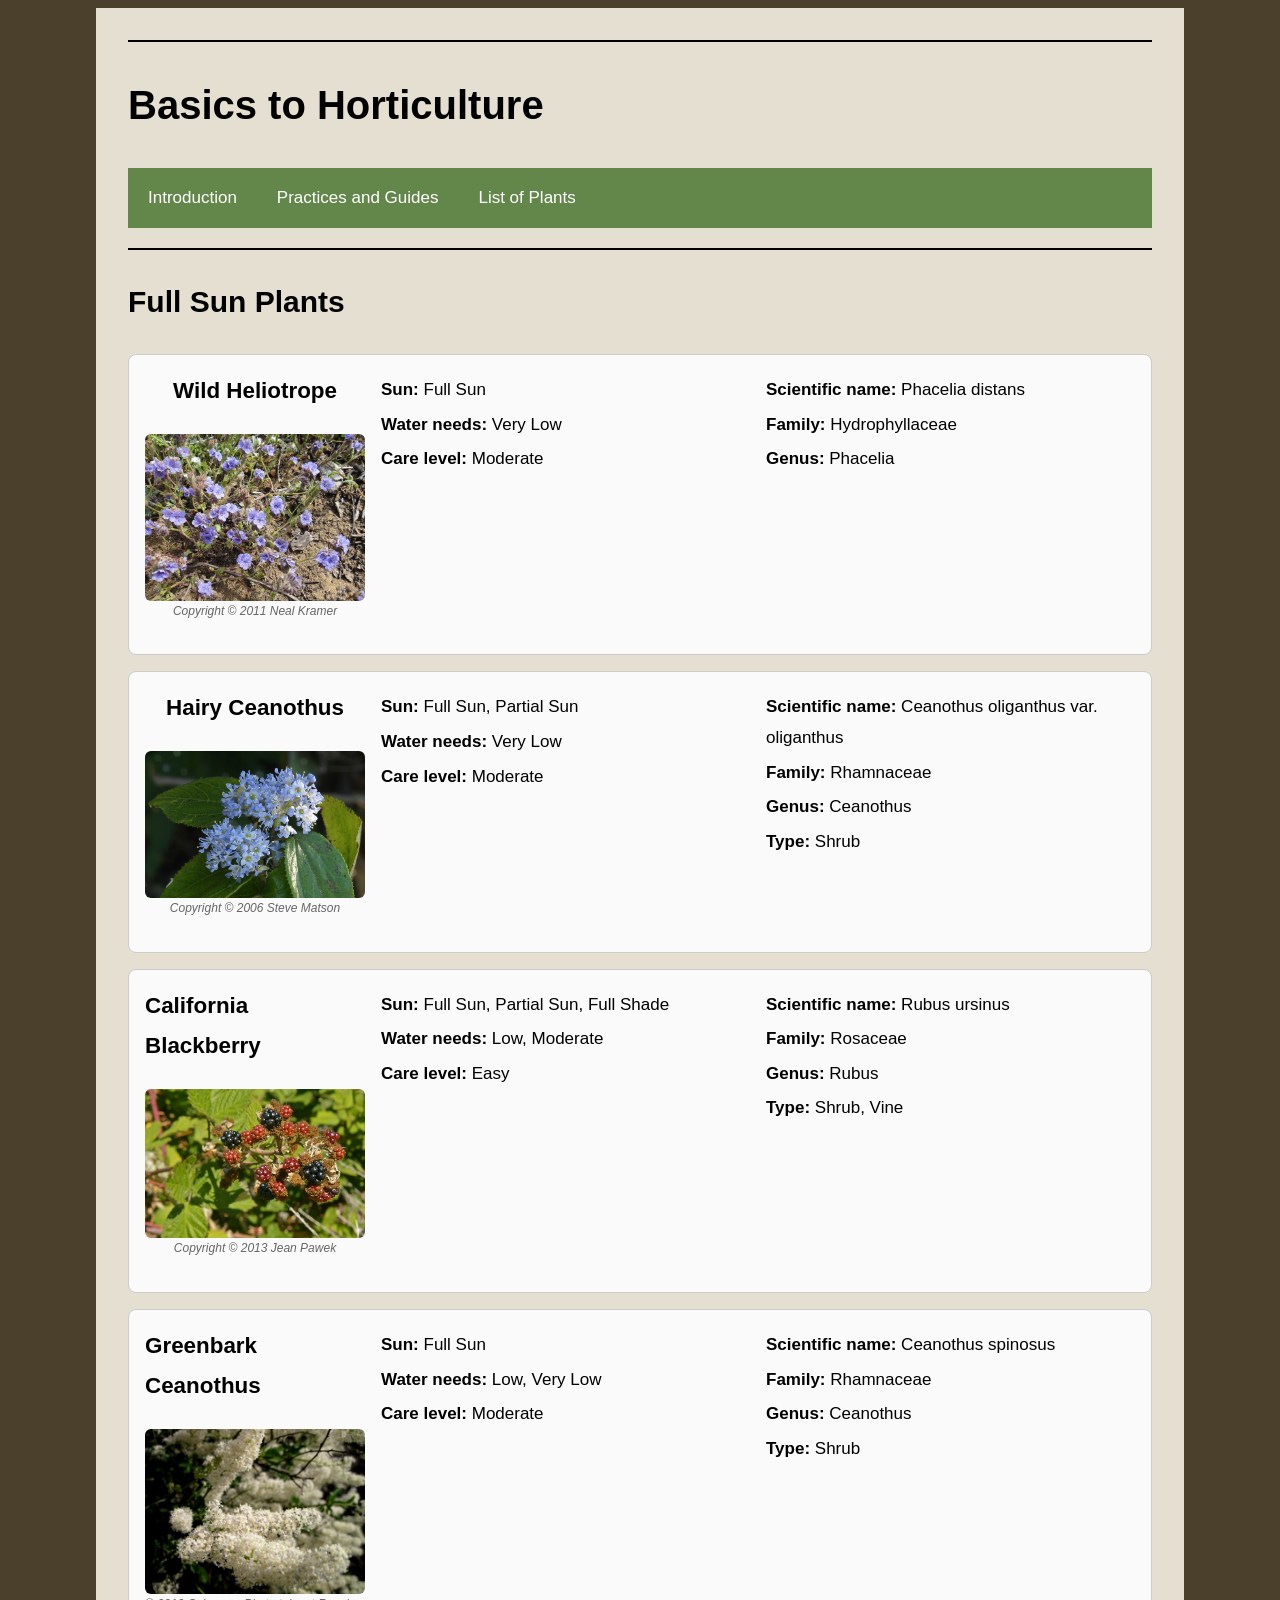
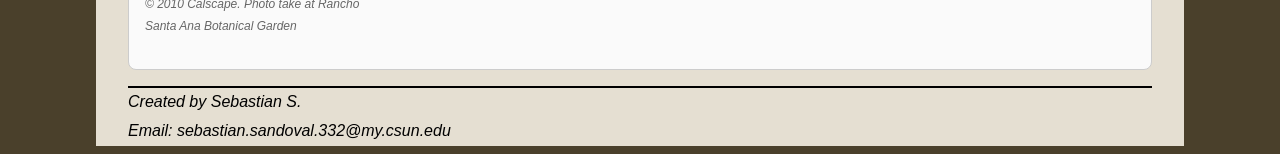
==== fullsunplants.html @ 0e95c701 "Completed currently" ====
<!-- ideal layout nav:  -->
<!-- Home, Plants < full sun, partial sun, full shade>, planters, guide -->
<!-- Home: what is horticulture, its importance, how it can be practiced at home
    Plants: essential a list of a few plants, tells people about recomended sun level, water level, rec dirt type, etc
    Platners: (may remove) Composting guide
    Guide: Possibly used to reference symbol im using -->
<!DOCTYPE html>
<html lang="en">

    <!-- Headder information -->
    <head>
        <meta charset="utf-8" />
        <link href="css/style.css" rel="stylesheet" type="text/css" />
        <title>Beginner Introduction to Horticulture</title>
    </head>

    <body>
        <!-- headder and navigation -->
        <header role="banner" class="navigation">
            <h1>Basics to Horticulture</h1>
            <nav role="navigation">
                <ul>
                    <li><a href="index.html" title="Introduction">Introduction</a></li>
                    <li><a href="guide.html" title="Practices and Guides">Practices and Guides</a></li>
                    <li>
                        <a href="plantindex.html" title="List of Plants"> List of Plants</a>
                        <ul role="menu" class="submenu">
                            <li><a class="active" href="fullsunplants.html" title="Full Sun Plants">Full Sun Plants</a></li>
                            <li><a href="partialsunplants.html" title="Partial Sun Plants">Partial Sun Plants</a></li>
                            <li><a href="fulshadeplants.html" title="Full Shade Plants"> Full Shade Plants</a></li>
                        </ul>
                    </li>
                </ul>
            </nav>
        </header>
        <article>
            <!-- Body -->
            <h2>Full Sun Plants</h2>
            <section class="plant" id="wild-heliotrope">
                <div class="media">
                    <h3>Wild Heliotrope</h3>
                    <img src="images/0000_0000_0911_1178.jpeg" alt="Wild Heliotrope plant">
                    <small class="copyright">Copyright © 2011 Neal Kramer</small>
                </div>

                <section class="about">
                    <p><strong>Sun:</strong> Full Sun</p>
                    <p><strong>Water needs:</strong> Very Low</p>
                    <p><strong>Care level:</strong> Moderate</p>
                </section>

                <section class="description">
                    <p><strong>Scientific name:</strong> Phacelia distans</p>
                    <p><strong>Family:</strong> Hydrophyllaceae</p>
                    <p><strong>Genus:</strong> Phacelia</p>
                </section>
            </section>

            <section class="plant" id="Hairy Ceanothus">
                <div class="media">
                    <h3>Hairy Ceanothus</h3>
                    <img src="images/0000_0000_0206_1085.jpeg" alt="Hairy Ceanothus plant">
                    <small class="copyright">Copyright © 2006 Steve Matson</small>
                </div>

                <section class="about">
                    <p><strong>Sun:</strong> Full Sun, Partial Sun</p>
                    <p><strong>Water needs:</strong> Very Low</p>
                    <p><strong>Care level:</strong> Moderate</p>
                </section>

                <section class="description">
                    <p><strong>Scientific name:</strong> Ceanothus oliganthus var. oliganthus</p>
                    <p><strong>Family:</strong> Rhamnaceae</p>
                    <p><strong>Genus:</strong> Ceanothus</p>
                    <p><strong>Type:</strong> Shrub</p>
                </section>
            </section>

            <section class="plant" id="California Blackberry">
                <div class="media">
                    <h3>California Blackberry</h3>
                    <img src="images/0000_0000_1213_1636.jpeg" alt="California Blackberry plant">
                    <small class="copyright">Copyright © 2013 Jean Pawek</small>
                </div>

                <section class="about">
                    <p><strong>Sun:</strong> Full Sun, Partial Sun, Full Shade</p>
                    <p><strong>Water needs:</strong> Low, Moderate</p>
                    <p><strong>Care level:</strong> Easy</p>
                </section>

                <section class="description">
                    <p><strong>Scientific name:</strong> Rubus ursinus</p>
                    <p><strong>Family:</strong> Rosaceae</p>
                    <p><strong>Genus:</strong> Rubus</p>
                    <p><strong>Type:</strong> Shrub, Vine</p>
                </section>
            </section>

            <section class="plant" id="Greenbark Ceanothus">
                <div class="media">
                    <h3>Greenbark Ceanothus</h3>
                    <img src="images/Ceanothus_spinosus_image9.jpg" alt="Greenbark Ceanothus plant">
                    <small class="copyright">© 2010 Calscape. Photo take at Rancho Santa Ana Botanical Garden</small>
                </div>

                <section class="about">
                    <p><strong>Sun:</strong> Full Sun</p>
                    <p><strong>Water needs:</strong> Low, Very Low</p>
                    <p><strong>Care level:</strong> Moderate</p>
                </section>

                <section class="description">
                    <p><strong>Scientific name:</strong> Ceanothus spinosus</p>
                    <p><strong>Family:</strong> Rhamnaceae</p>
                    <p><strong>Genus:</strong> Ceanothus</p>
                    <p><strong>Type:</strong> Shrub</p>
                </section>
            </section>

            <!-- End body -->
        </article>
    </body>

        <!-- Footer Contents -->
    <footer role="contentinfo">
        <address>
            Created by Sebastian S. <br> Email&colon; sebastian.sandoval.332@my.csun.edu
        </address>
    </footer>
</html>
---- css/style.css ----
html {
    background-color: #4A402B;
    margin: 0;
}

/* Complete Navigation CSS */
nav {
    background-color: #63874A;
}
/* style for list */
nav ul {
    list-style: none;
    margin: 0;
    padding: 0;
    display: flex;
}
/* individual elements */
nav li {
    position: relative;
}
/* Individual box padding */
nav li > a {
    padding: 15px 20px;
    text-decoration: none;
    text-align: center;
    font-size: 17px;
    color: white;
    display: block;
}
/* Hover tracking */
nav > ul> li > a:hover {
    background: #C2D5B3;
    color: black;
}
/* Submenu style */
nav .submenu {
    position: absolute;
    list-style: none;
    margin: 0;
    padding: 0;
    display: none;
    background: #63874A;
    min-width: 100%;
}
/* shows sublevel */
nav li:hover .submenu {
    display: block;
}
/* Sublevel hover */
nav .submenu a:hover {
    background: #C2D5B3;
    color: black;
}
/* Active page */
nav a.active {
    background: #384C2A;
    font-weight: bold;
}
.navigation {
    border-top: 2px solid black;
    border-bottom: 2px solid black;
    margin-bottom: 10px;
    padding-bottom: 20px;
}

/* Text styling */
article {
    font-size: 17px;
}
dt {
    font-weight: bold;
    padding-top: 15px;
}
dd {
    background-color: #F6F4EF;
    padding: 10px;
}
#aside {
    background: linear-gradient(to bottom, #DAE6D1, #AAC596);
    border: 1px;
    padding: 10px;
    font-style: italic;
    border-radius: 25px;
    border: 1px solid black;
    width: 75%;
}

/* Header styling */
h1 {
    font-size: 40px;
}
h2 {
    font-size: 30px;
}
h3 {
    font-size: 20px;
}
h4 {
    font-size: 18px;
}

/* Body styling */
body {
	font-family: Verdana, Geneva, sans-serif;
	font-size: 100%;
	width: 80%;
	margin-right: auto;
	margin-left: auto;
	padding: 2.5% 2.5% 0;
	background: #E5DFD2;
	line-height: 1.8;
}
footer {
    border-top: 2px solid black;
    font-style: italic;
}
small {
    font-style: italic;
    font-size: 13px;
}

/* Per plant */
.plant {
    display: flex;
    gap: 1rem;
    align-items: flex-start;
    border: 1px solid #ccc;
    padding: 1rem;
    border-radius: 8px;
    background: #fafafa;
    /* max-width: 700px; */
    font-family: Arial, sans-serif;
    margin-bottom: 1rem;
    margin-top: 1rem;
}
.plant h3 {
    margin-top: 0;
    font-size: 1.4rem;
}
.plant .media {
    display: flex;
    flex-direction: column;
    align-items: center;
    width: 220px;
}
.plant img {
    width: 220px;
    height: auto;
    border-radius: 6px;
}
.plant .copyright {
    /* display: block; */
    font-size: 0.75rem;
    color: #666;
    margin-bottom: 1rem;
}
.plant .about,
.plant .description {
    flex: 1;
    margin-bottom: 1rem;
}
.plant p {
    margin: 0.25rem 0;
}

@media (prefers-color-scheme: dark){
    body {
        background: #4A402B;
    }
    html {
        background: #2D271A;
    }
    dd {
        background-color: #85734C;
    }
    #aside {
        background: linear-gradient(to bottom, #65874A, #384C2A);
    }
}
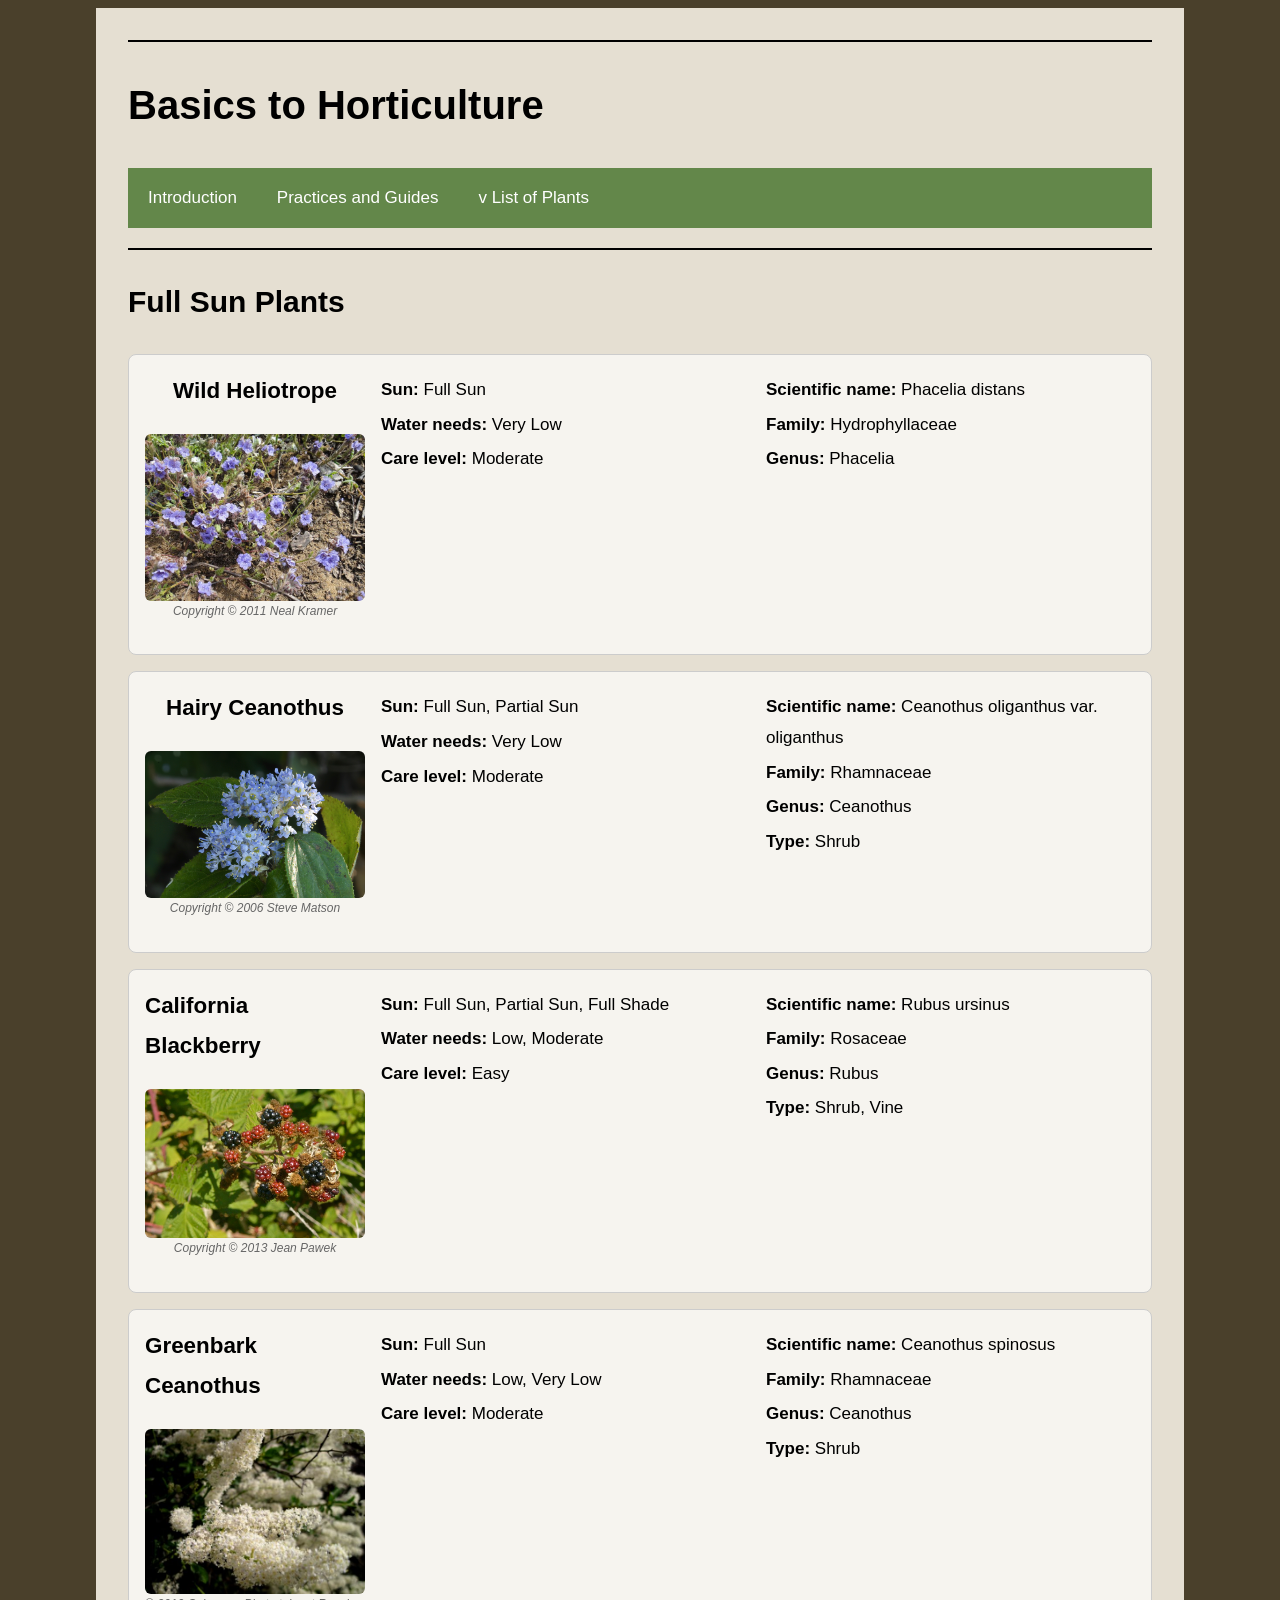
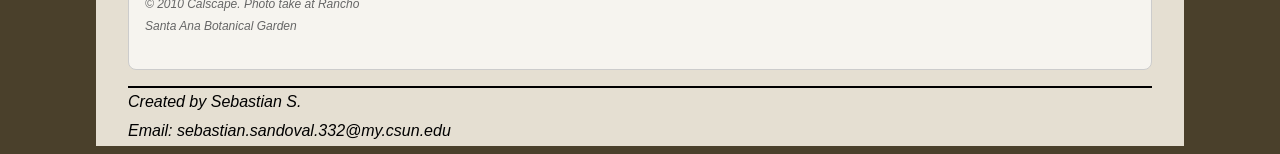
==== commit 77e337fc: "Small Visual Tweaks adjustments made for page clarity with lightmode / dark mode" ====
--- a/fullsunplants.html
+++ b/fullsunplants.html
@@ -23,7 +23,7 @@
                     <li><a href="index.html" title="Introduction">Introduction</a></li>
                     <li><a href="guide.html" title="Practices and Guides">Practices and Guides</a></li>
                     <li>
-                        <a href="plantindex.html" title="List of Plants"> List of Plants</a>
+                        <a href="plantindex.html" title="List of Plants with Submenu">v List of Plants</a>
                         <ul role="menu" class="submenu">
                             <li><a class="active" href="fullsunplants.html" title="Full Sun Plants">Full Sun Plants</a></li>
                             <li><a href="partialsunplants.html" title="Partial Sun Plants">Partial Sun Plants</a></li>
--- a/css/style.css
+++ b/css/style.css
@@ -127,7 +127,8 @@
     border: 1px solid #ccc;
     padding: 1rem;
     border-radius: 8px;
-    background: #fafafa;
+    background: #F6F4EF;
+    color: black;
     /* max-width: 700px; */
     font-family: Arial, sans-serif;
     margin-bottom: 1rem;
@@ -149,7 +150,6 @@
     border-radius: 6px;
 }
 .plant .copyright {
-    /* display: block; */
     font-size: 0.75rem;
     color: #666;
     margin-bottom: 1rem;
@@ -166,6 +166,7 @@
 @media (prefers-color-scheme: dark){
     body {
         background: #4A402B;
+        color: white;
     }
     html {
         background: #2D271A;
@@ -173,7 +174,15 @@
     dd {
         background-color: #85734C;
     }
+    .plant{
+        background-color: #85734C;
+        color: white;
+    }
+    .plant .copyright {
+        color: lightgray;
+    }
     #aside {
         background: linear-gradient(to bottom, #65874A, #384C2A);
     }
+
 }
